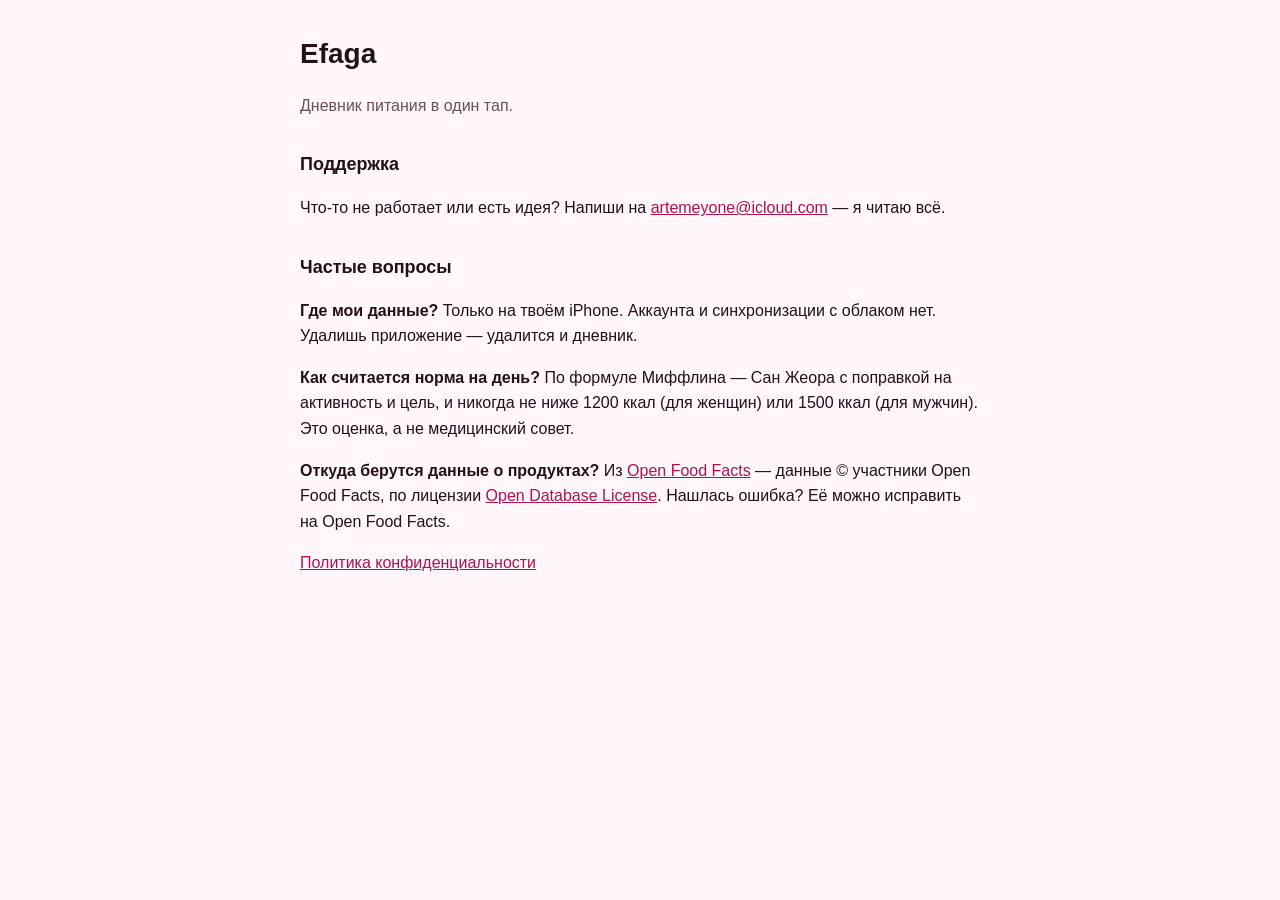
==== ru/index.html @ 273fcdba "Russian pages; privacy: Efi reading a photo" ====
<!doctype html>
<html lang="ru">
<head>
<meta charset="utf-8">
<meta name="viewport" content="width=device-width, initial-scale=1">
<title>Efaga — поддержка</title>
<link rel="stylesheet" href="../style.css">
</head>
<body>
<main>
<h1>Efaga</h1>
<p class="muted">Дневник питания в один тап.</p>

<h2>Поддержка</h2>
<p>Что-то не работает или есть идея? Напиши на <a href="mailto:artemeyone@icloud.com?subject=Efaga">artemeyone@icloud.com</a> — я читаю всё.</p>

<h2>Частые вопросы</h2>
<p><strong>Где мои данные?</strong> Только на твоём iPhone. Аккаунта и синхронизации с облаком нет. Удалишь приложение — удалится и дневник.</p>
<p><strong>Как считается норма на день?</strong> По формуле Миффлина — Сан Жеора с поправкой на активность и цель, и никогда не ниже 1200 ккал (для женщин) или 1500 ккал (для мужчин). Это оценка, а не медицинский совет.</p>
<p><strong>Откуда берутся данные о продуктах?</strong> Из <a href="https://world.openfoodfacts.org">Open Food Facts</a> — данные © участники Open Food Facts, по лицензии <a href="https://opendatacommons.org/licenses/odbl/1-0/">Open Database License</a>. Нашлась ошибка? Её можно исправить на Open Food Facts.</p>

<p><a href="privacy.html">Политика конфиденциальности</a></p>
</main>
</body>
</html>
---- style.css ----
:root { --bg: #fff7fa; --text: #241019; --muted: #6b4f5c; --accent: #b0124f; }
@media (prefers-color-scheme: dark) { :root { --bg: #120a0f; --text: #f6e9ef; --muted: #b9a2ad; --accent: #ff5c93; } }
body { margin: 0; background: var(--bg); color: var(--text); font: 16px/1.6 -apple-system, BlinkMacSystemFont, "Segoe UI", sans-serif; }
main { max-width: 680px; margin: 0 auto; padding: 32px 16px 64px; }
h1 { font-size: 28px; margin: 0 0 4px; } h2 { font-size: 18px; margin-top: 32px; }
.muted { color: var(--muted); } a { color: var(--accent); }
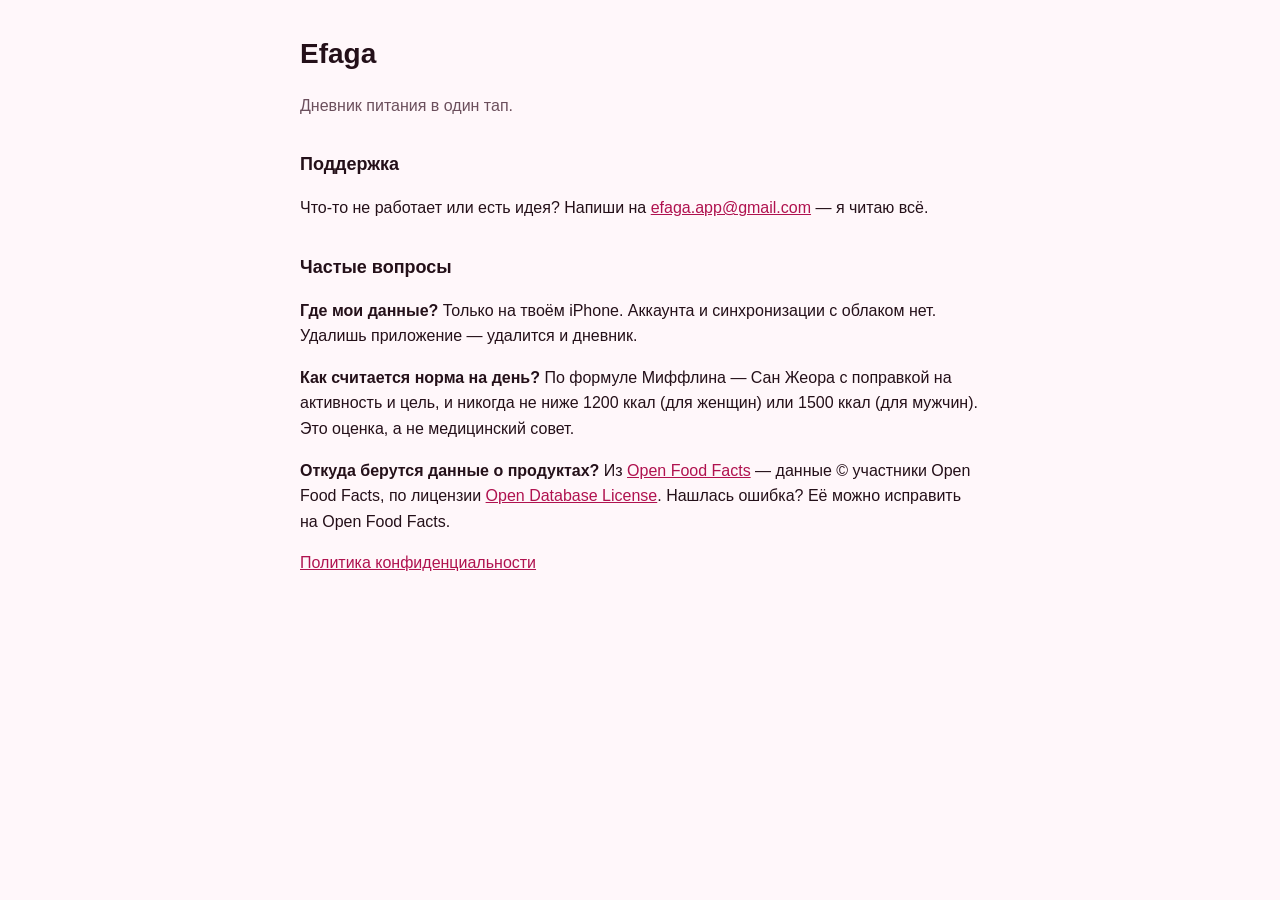
==== commit fee06571: "contact email is efaga.app@gmail.com; policy dated 12 November" ====
--- a/ru/index.html
+++ b/ru/index.html
@@ -12,7 +12,7 @@
 <p class="muted">Дневник питания в один тап.</p>
 
 <h2>Поддержка</h2>
-<p>Что-то не работает или есть идея? Напиши на <a href="mailto:artemeyone@icloud.com?subject=Efaga">artemeyone@icloud.com</a> — я читаю всё.</p>
+<p>Что-то не работает или есть идея? Напиши на <a href="mailto:efaga.app@gmail.com?subject=Efaga">efaga.app@gmail.com</a> — я читаю всё.</p>
 
 <h2>Частые вопросы</h2>
 <p><strong>Где мои данные?</strong> Только на твоём iPhone. Аккаунта и синхронизации с облаком нет. Удалишь приложение — удалится и дневник.</p>
